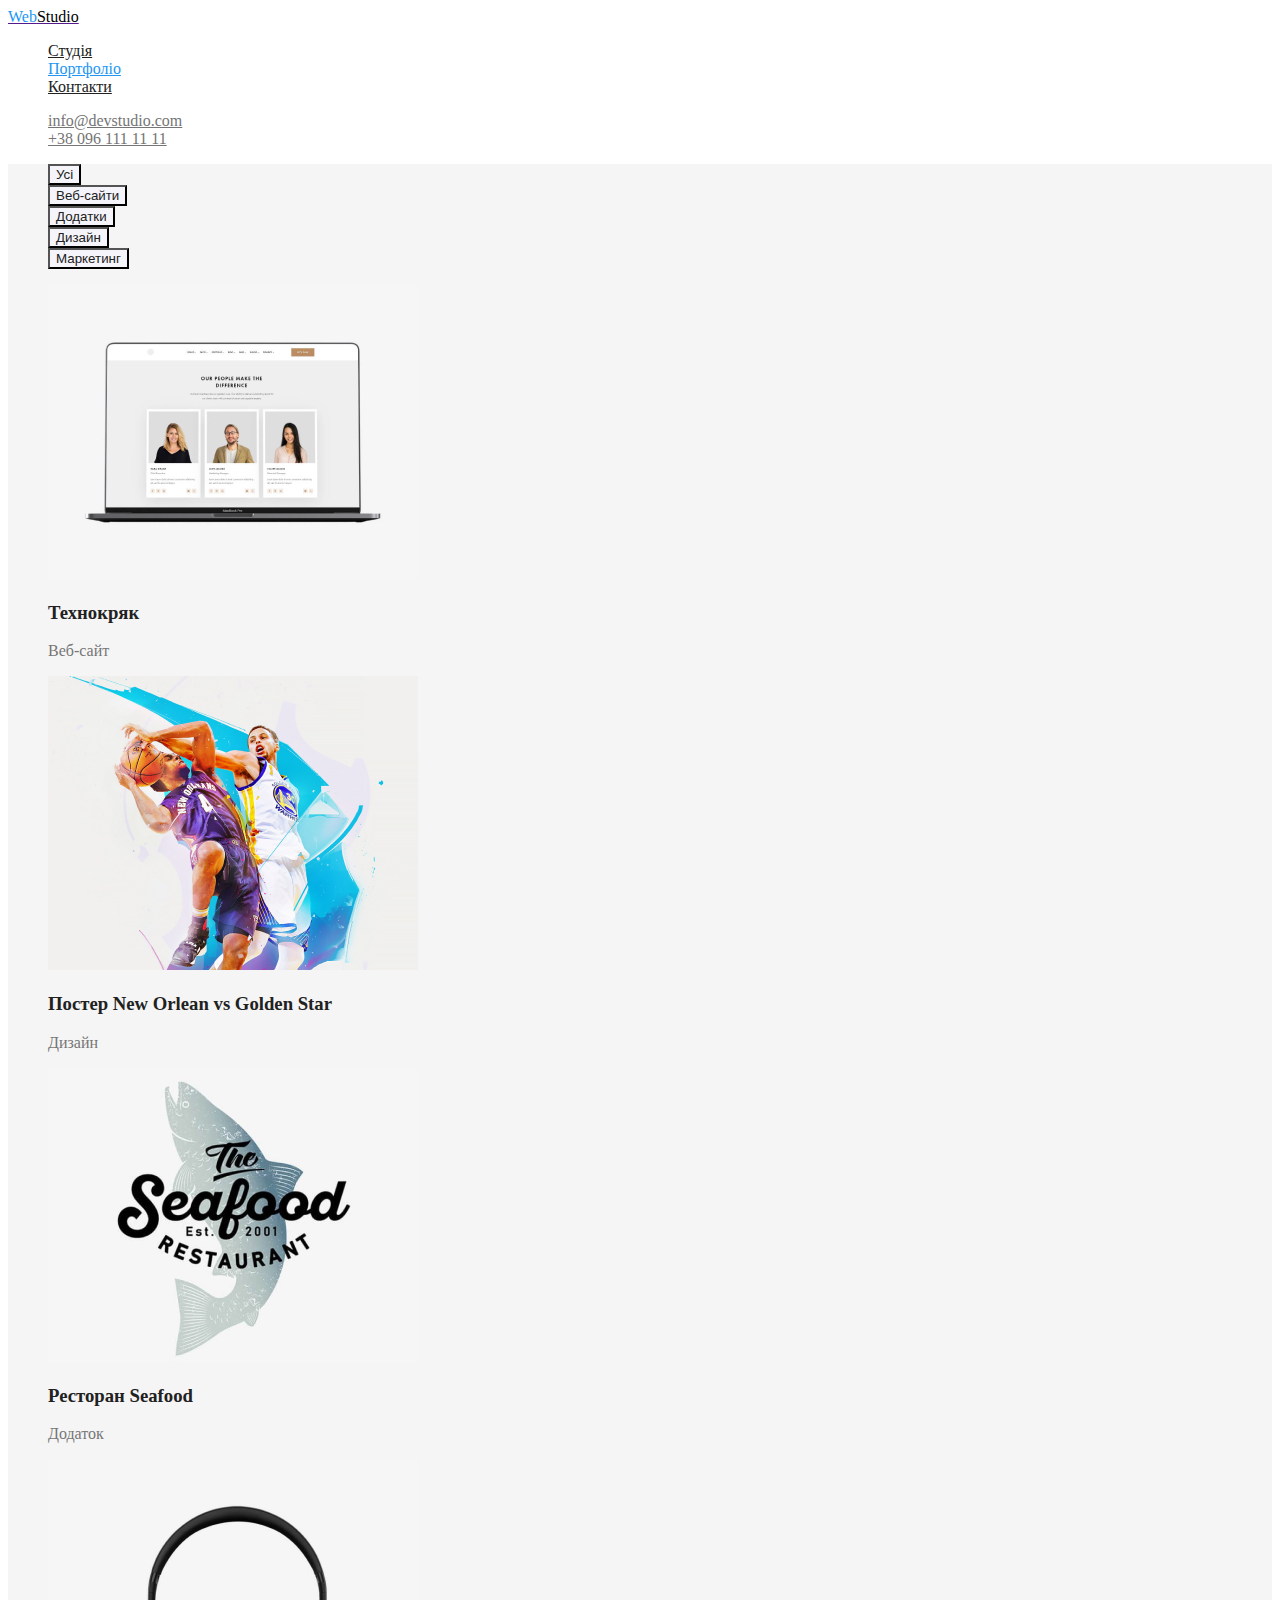
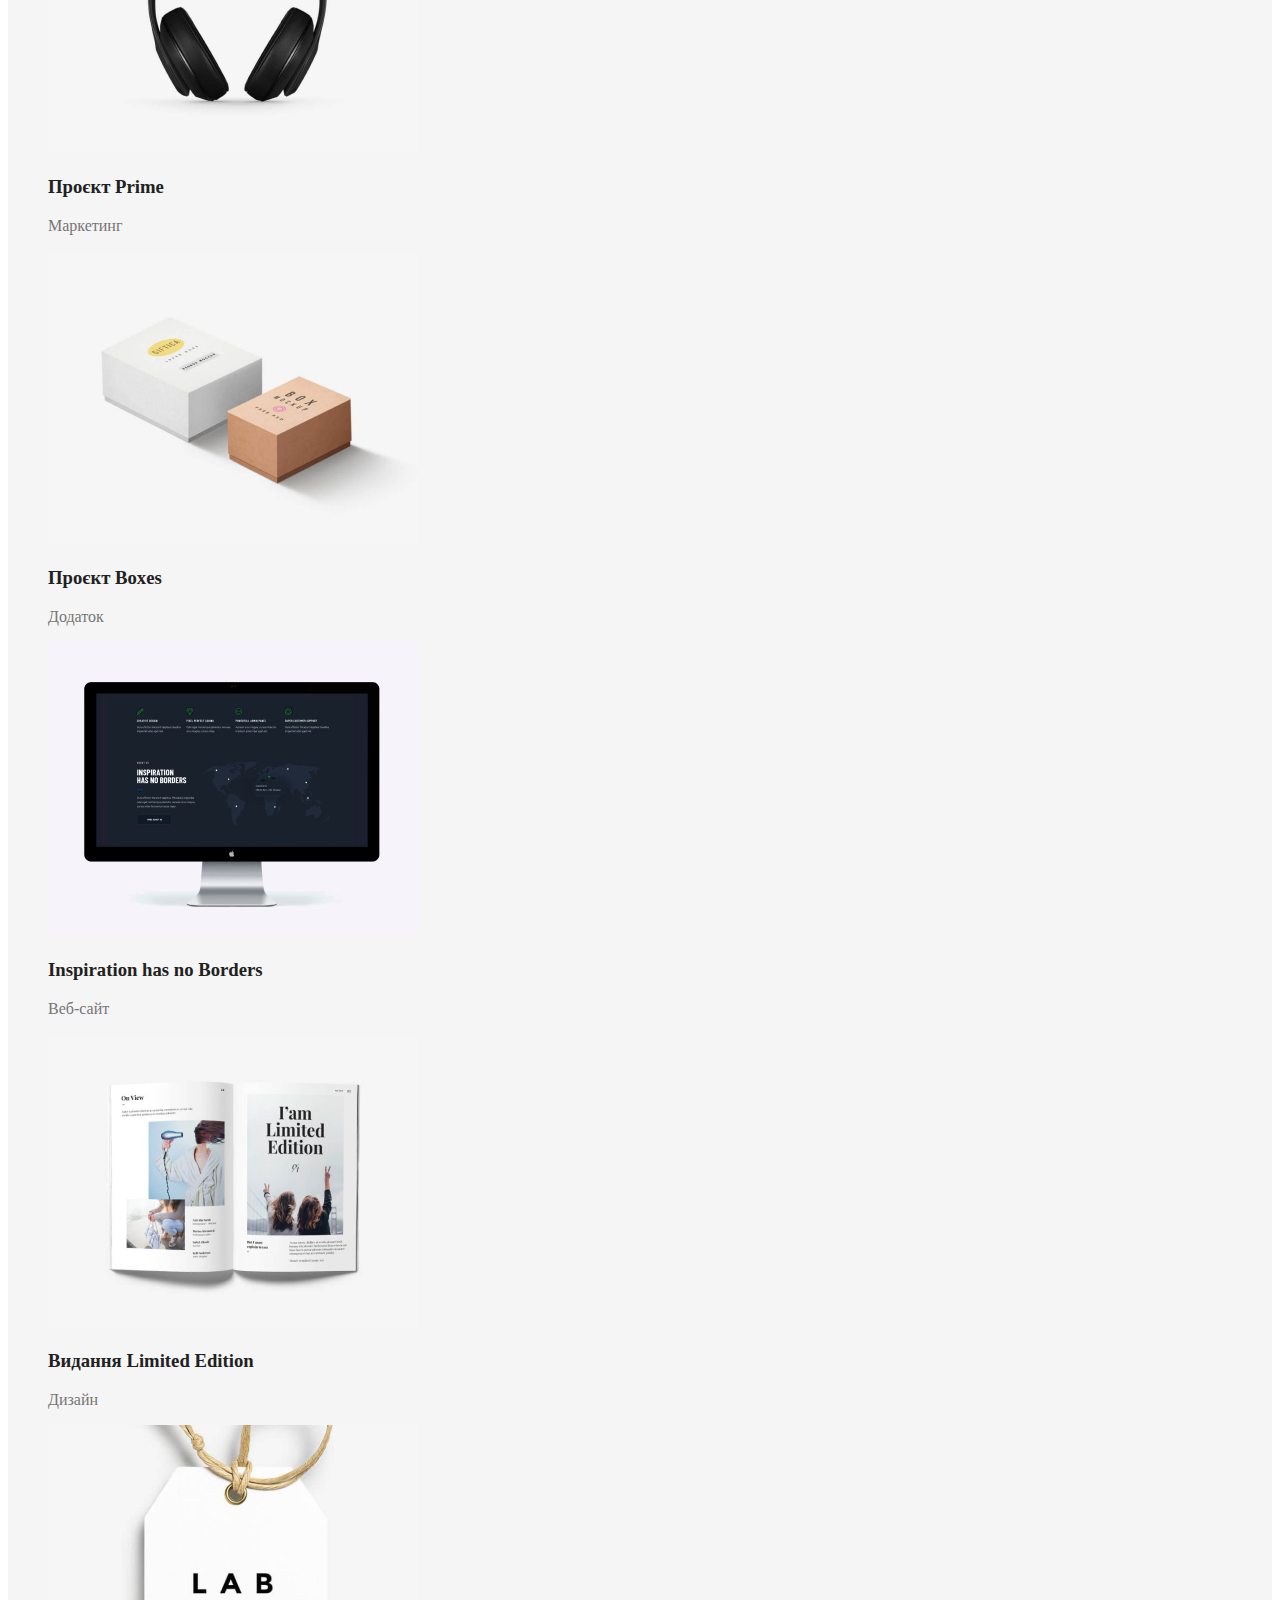
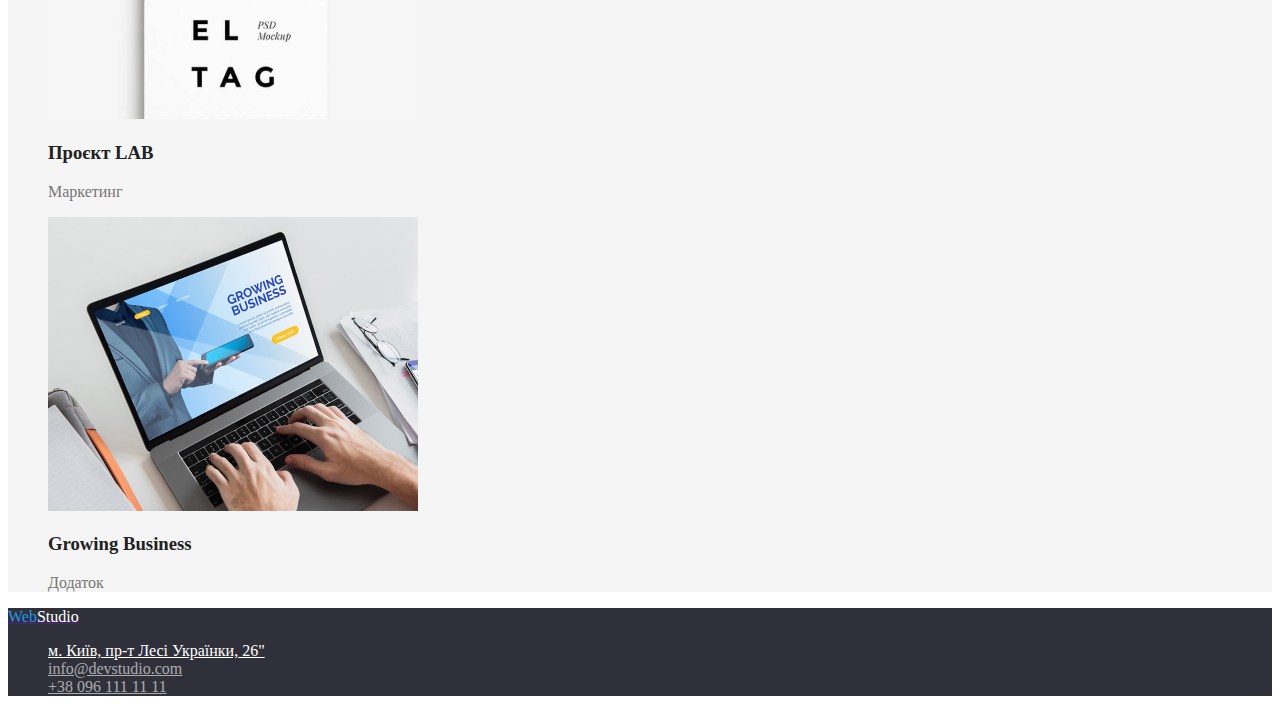
==== portfolio.html @ 0e962ab5 "Цвет" ====
<!DOCTYPE html>
<html lang="en">
<head>
    <meta charset="UTF-8">
    <meta http-equiv="X-UA-Compatible" content="IE=edge">
    <meta name="viewport" content="width=device-width, initial-scale=1.0">
    <title>Document</title>
    <link rel="stylesheet" href="./css/styles.css">
</head>
<body>
    <header>
        <nav>
            <a href="" class="logo"><span class="text">Web</span><span class="text-1">Studio</span> </a>
    
            <ul class="site-nav list">
                <li><a href="./index.html" class="link">Студія</a></li>
                <li><a href="" class="link current">Портфоліо</a></li>
                <li><a href="" class="link">Контакти</a></li>
            </ul>
        </nav>
    
        <ul class="contacts list">
            <li><a href="mailto:info@devstudio.com" class="link-1">info@devstudio.com</a></li>
            <li><a href="tel:+380961111111" class="link-1">+38 096 111 11 11</a></li>
        </ul>
    </header>

    <main>
        <section class="section">
            <ul>
                <li>
                    <button type="button" class="button secondary">Усі</button>
                </li>
                <li>
                    <button type="button" class="button secondary">Веб-сайти</button>
                </li>
                <li>
                    <button type="button" class="button secondary">Додатки</button>
                </li>
                <li>
                    <button type="button" class="button secondary">Дизайн</button>
                </li>
                <li>
                    <button type="button" class="button secondary">Маркетинг</button>
                </li>
            </ul>

            <ul>
                <li>
                    <img src="images/img.jpg" alt="Технокряк" width="370">
                    <h3>Технокряк</h3>
                    <p>Веб-сайт</p>
                </li>
                <li>
                    <img src="images/img(1).jpg" alt="Баскетбол" width="370">
                    <h3>Постер New Orlean vs Golden Star</h3>
                    <p>Дизайн</p>
                </li>
                <li>
                    <img src="images/img(2).jpg" alt="Ресторан" width="370">
                    <h3>Ресторан Seafood</h3>
                    <p>Додаток</p>
                </li>
                <li>
                    <img src="images/img(3).jpg" alt="Наушники" width="370">
                    <h3>Проєкт Prime</h3>
                    <p>Маркетинг</p>
                </li>
                <li>
                    <img src="images/img(4).jpg" alt="Коробки" width="370">
                    <h3>Проєкт Boxes</h3>
                    <p>Додаток</p>
                </li>
                <li>
                    <img src="images/img(5).jpg" alt="Наушники" width="370">
                    <h3>Inspiration has no Borders</h3>
                    <p>Веб-сайт</p>
                </li>
                
                <li>
                    <img src="images/img(6).jpg" alt="Книга" width="370">
                    <h3>Видання Limited Edition</h3>
                    <p>Дизайн</p>
                </li>
                <li>
                    <img src="images/img(7).jpg" alt="Брелок" width="370">
                    <h3>Проєкт LAB</h3>
                    <p>Маркетинг</p>
                </li>
                <li>
                    <img src="images/img(8).jpg" alt="Ноутбук" width="370">
                    <h3>Growing Business</h3>
                    <p>Додаток</p>
                </li>

            </ul>

        </section>

    </main>

    <footer class="footer">
        <a href="" class="logo"><span class="text">Web</span><span class="text-2">Studio</span> </a>
        <ul class="contacts list">
            <li><a href="" class="link-2">м. Київ, пр-т Лесі Українки, 26"</a></li>
            <li><a href="mailto:info@devstudio.com" class="link-3">info@devstudio.com</a></li>
            <li><a href="tel:+380961111111" class="link-3">+38 096 111 11 11</a></li>
        </ul>
    </footer>
        
</body>
</html>
---- css/styles.css ----
:root{
    --primery-text-color:#757575;
    --title-text-color:#212121;
    --accent-color:#2196F3;
    --primary-white-color:#FFFFFF;
}

body{
    color:var(--primery-text-color);
    background-color: var(--primary-white-color);
}
ul{
    list-style: none;
}
.text{
    color: var(--accent-color);
}
.text-1{
    color: #000000;
}
.text-2{
    color: var(--primary-white-color);
}
/* site-nav */
.site-nav{
    color: var(--title-text-color);
}
.site-nav .link:hover,
.site-nav .link:focus,
.contacts .link-1:hover,
.contacts .link-1:focus,
.contacts .link:hover,
.contacts .link:focus,
.contacts .link-2:hover,
.contacts .link-2:focus,
.contacts .link-3:hover,
.contacts .link-3:focus {
    color: var(--accent-color);
}
.link{
    color: var(--title-text-color);
}
.link-1{
    color:var(--primary-text-color);
}
.link-2{
    color: #FFFFFF;
}
.link-3{
    color: rgba(255, 255, 255, 0.6);
}
.site-nav .link.current{
    color: var(--accent-color);
}

/* section */
.section{
    background-color: #F5F5F5;
}
.section-1{
    background-color: #F5F4FA;
}
/* hero */
.hero, .footer{
    background-color: #2F303A;
}
.hero-title{
    color: #FFFFFF;
}

h2,h3{
    color:var(--title-text-color);
}
.adress{
    color: #FFFFFF;
}
/* Button */
.button{
    color: var(--primary-text-color);
    background-color: var(--primary-white-color);
}

.button.primary{
    background-color: var(--accent-color);
    color: var(--primary-white-color);
}
.button.secondary{
    background-color: #F5F4FA;
    color: var(--title-text-color);
}
.button.secondary:hover,
.button.secondary:focus{
    color: var(--primary-white-color);
    background-color: var(--accent-color);
}





/* цвет основного текста  #757575 */
/* цвет вторичного текста #212121 */
/* белый #FFFFFF */
/* акцент #2196F3 */
/* вторичный цвет фона #F5F4FA */
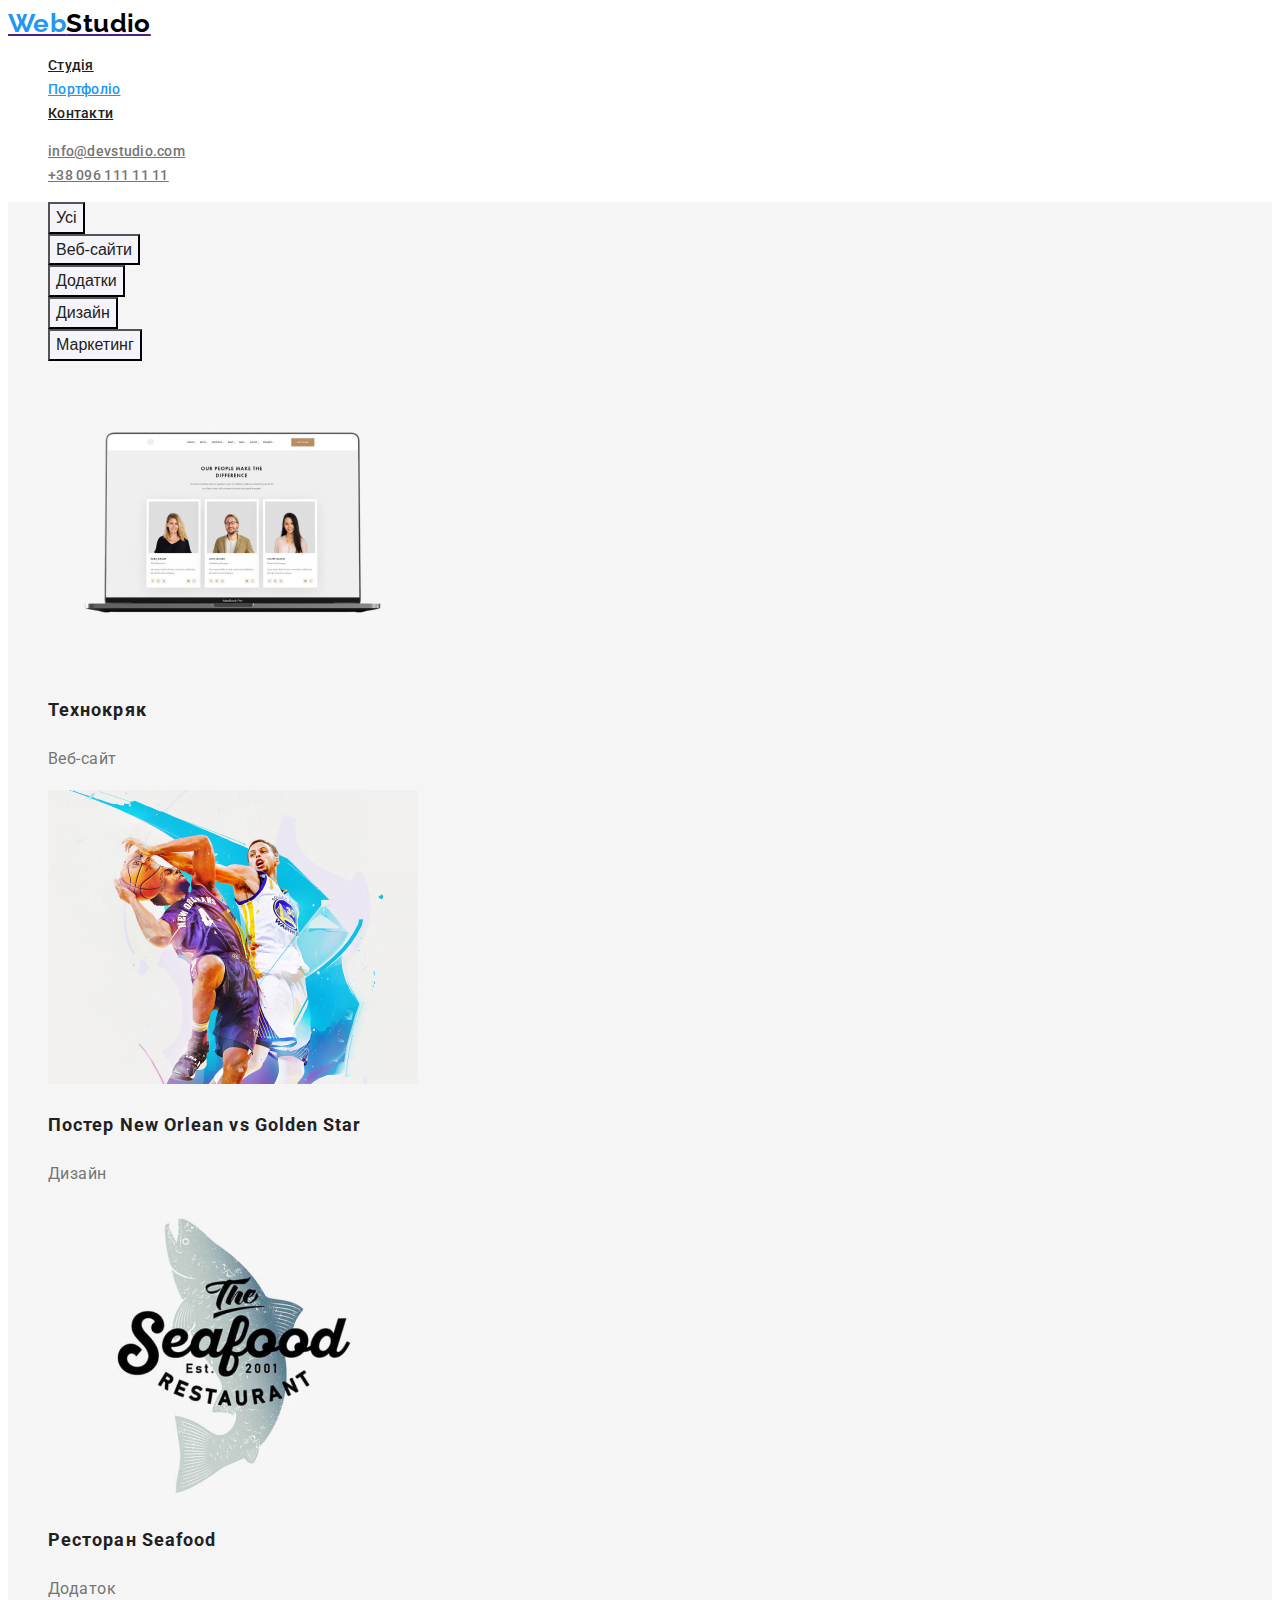
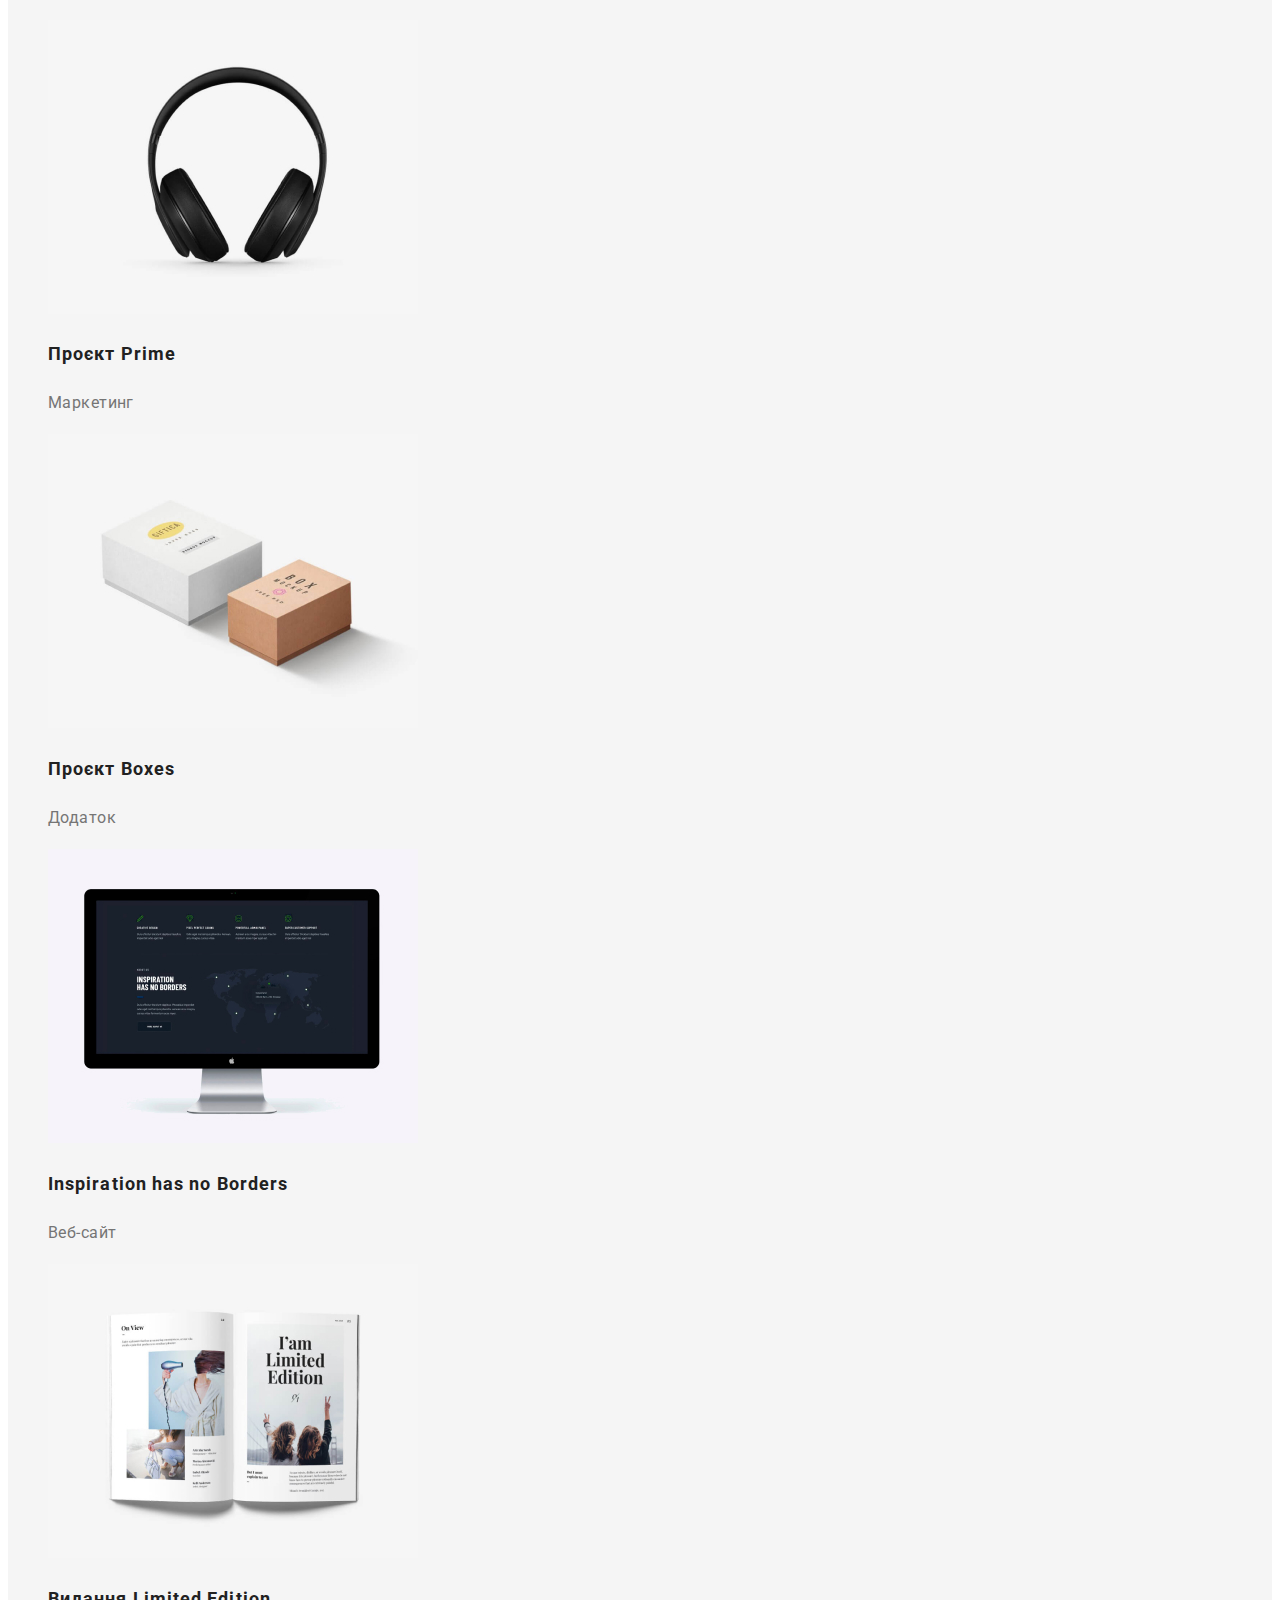
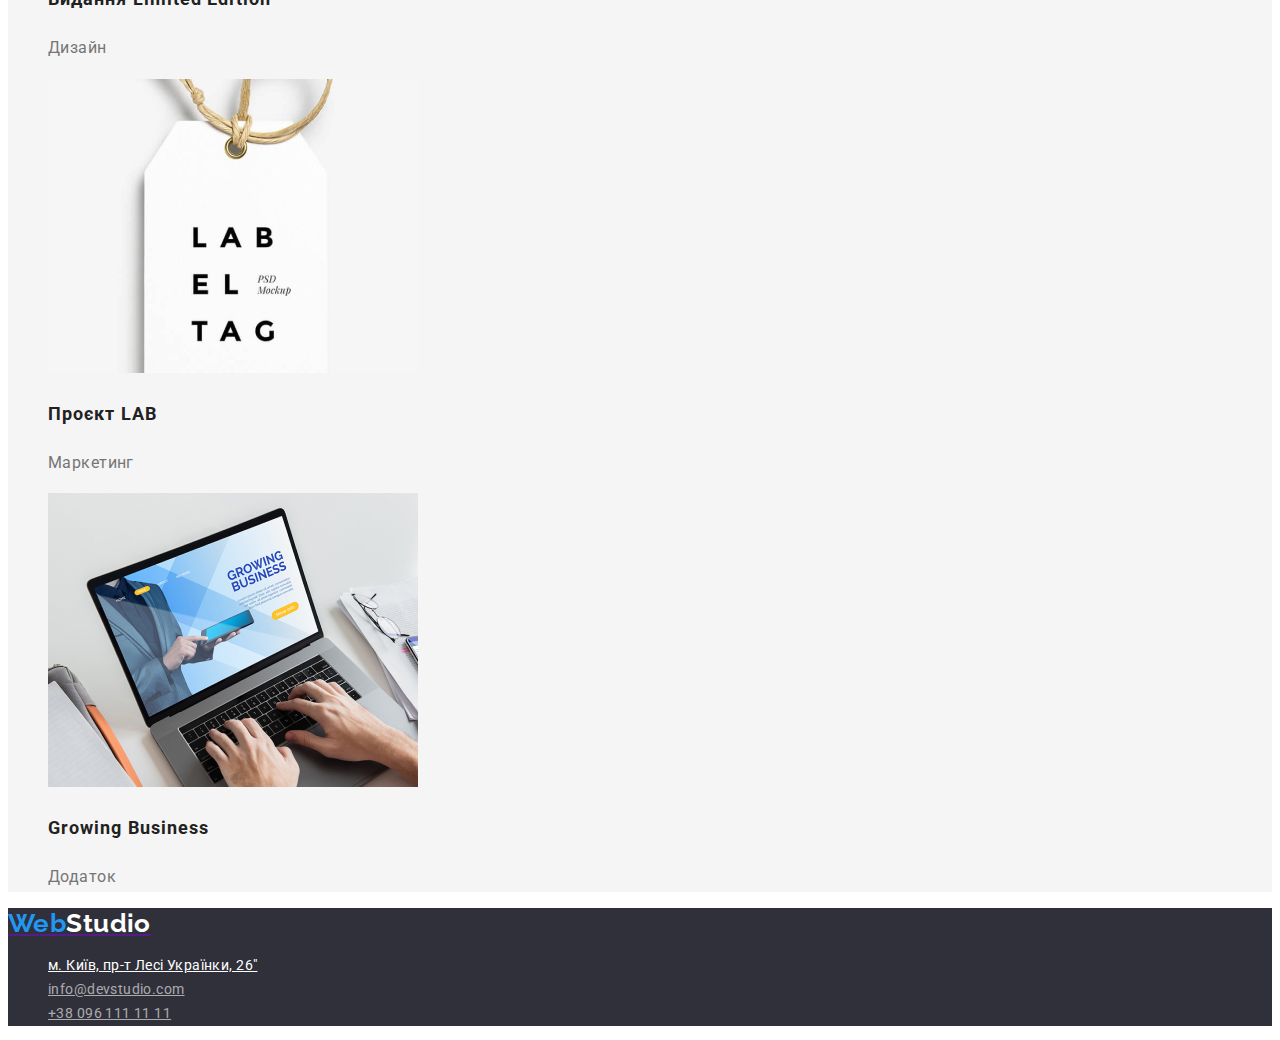
==== commit 8678392d: "Шрифты" ====
--- a/portfolio.html
+++ b/portfolio.html
@@ -4,7 +4,10 @@
     <meta charset="UTF-8">
     <meta http-equiv="X-UA-Compatible" content="IE=edge">
     <meta name="viewport" content="width=device-width, initial-scale=1.0">
-    <title>Document</title>
+    <title>Portfolio</title>
+    <link
+        href="https://fonts.googleapis.com/css2?family=Montserrat:ital,wght@0,700;1,400&family=Raleway:wght@700&family=Roboto:wght@400;500;700;900&display=swap"
+        rel="stylesheet">
     <link rel="stylesheet" href="./css/styles.css">
 </head>
 <body>
@@ -27,7 +30,7 @@
 
     <main>
         <section class="section">
-            <ul>
+            <ul class="feature-list">
                 <li>
                     <button type="button" class="button secondary">Усі</button>
                 </li>
@@ -45,52 +48,52 @@
                 </li>
             </ul>
 
-            <ul>
+            <ul class="feature-list">
                 <li>
                     <img src="images/img.jpg" alt="Технокряк" width="370">
-                    <h3>Технокряк</h3>
-                    <p>Веб-сайт</p>
+                    <h2 class="title-2">Технокряк</h2>
+                    <p class="text-4">Веб-сайт</p>
                 </li>
                 <li>
                     <img src="images/img(1).jpg" alt="Баскетбол" width="370">
-                    <h3>Постер New Orlean vs Golden Star</h3>
-                    <p>Дизайн</p>
+                    <h2 class="title-2">Постер New Orlean vs Golden Star</h2>
+                    <p class="text-4">Дизайн</p>
                 </li>
                 <li>
                     <img src="images/img(2).jpg" alt="Ресторан" width="370">
-                    <h3>Ресторан Seafood</h3>
-                    <p>Додаток</p>
+                    <h2 class="title-2">Ресторан Seafood</h2>
+                    <p class="text-4">Додаток</p>
                 </li>
                 <li>
                     <img src="images/img(3).jpg" alt="Наушники" width="370">
-                    <h3>Проєкт Prime</h3>
-                    <p>Маркетинг</p>
+                    <h2 class="title-2">Проєкт Prime</h2>
+                    <p class="text-4">Маркетинг</p>
                 </li>
                 <li>
                     <img src="images/img(4).jpg" alt="Коробки" width="370">
-                    <h3>Проєкт Boxes</h3>
-                    <p>Додаток</p>
+                    <h2 class="title-2">Проєкт Boxes</h2>
+                    <p class="text-4">Додаток</p>
                 </li>
                 <li>
                     <img src="images/img(5).jpg" alt="Наушники" width="370">
-                    <h3>Inspiration has no Borders</h3>
-                    <p>Веб-сайт</p>
+                    <h2 class="title-2">Inspiration has no Borders</h2>
+                    <p class="text-4">Веб-сайт</p>
                 </li>
                 
                 <li>
                     <img src="images/img(6).jpg" alt="Книга" width="370">
-                    <h3>Видання Limited Edition</h3>
-                    <p>Дизайн</p>
+                    <h2 class="title-2">Видання Limited Edition</h2>
+                    <p class="text-4">Дизайн</p>
                 </li>
                 <li>
                     <img src="images/img(7).jpg" alt="Брелок" width="370">
-                    <h3>Проєкт LAB</h3>
-                    <p>Маркетинг</p>
+                    <h2 class="title-2">Проєкт LAB</h2>
+                    <p class="text-4">Маркетинг</p>
                 </li>
                 <li>
                     <img src="images/img(8).jpg" alt="Ноутбук" width="370">
-                    <h3>Growing Business</h3>
-                    <p>Додаток</p>
+                    <h2 class="title-2">Growing Business</h2>
+                    <p class="text-4">Додаток</p>
                 </li>
 
             </ul>
--- a/css/styles.css
+++ b/css/styles.css
@@ -8,7 +8,17 @@
 body{
     color:var(--primery-text-color);
     background-color: var(--primary-white-color);
+    font-family: Roboto, sans-serif;
+    letter-spacing: 0.03em;
+    font-size: 14px;
+    line-height: 1.71;
 }
+.logo{
+    font-family: Raleway;
+    font-weight: 700;
+    font-size: 26px;
+    line-height: 1.19;
+        }
 ul{
     list-style: none;
 }
@@ -22,9 +32,25 @@
     color: var(--primary-white-color);
 }
 /* site-nav */
-.site-nav{
+.site-nav .link{
     color: var(--title-text-color);
+    font-weight: 500;
+        font-size: 14px;
+        line-height: 1.14;
+        letter-spacing: 0.02em;
+       
 }
+.contacts .link-1{
+    font-weight: 500;
+        font-size: 14px;
+        line-height: 1.14;
+        letter-spacing: 0.02em;
+}
+.contacts .link-2, .link-3{
+    font-size: 14px;
+        line-height: 1.71;
+}
+
 .site-nav .link:hover,
 .site-nav .link:focus,
 .contacts .link-1:hover,
@@ -60,17 +86,52 @@
 .section-1{
     background-color: #F5F4FA;
 }
+.section-title{
+        font-weight: 700;
+        font-size: 36px;
+        line-height: 1.16;
+}
+.feature-list .title{
+            font-weight: 700;
+            font-size: 14px;
+            line-height: 1.14;
+}
+.feature-list .title-1{
+        font-weight: 500;
+        font-size: 16px;
+        line-height: 1.18;
+}
+.feature-list .text-3{
+        font-size: 16px;
+        line-height: 1.18;
+}
+.feature-list .title-2{
+        font-weight: 700;
+        font-size: 18px;
+        line-height: 2;
+        letter-spacing: 0.06em;
+}
+.feature-list .text-4{
+        font-size: 16px;
+        line-height: 1.87;
+}
 /* hero */
 .hero, .footer{
     background-color: #2F303A;
 }
 .hero-title{
     color: #FFFFFF;
-}
+    font-weight: 900;
+        font-size: 44px;
+        line-height: 1.36;
+        text-align: center;
+        letter-spacing: 0.06em;
+        }
 
 h2,h3{
     color:var(--title-text-color);
 }
+
 .adress{
     color: #FFFFFF;
 }
@@ -78,11 +139,21 @@
 .button{
     color: var(--primary-text-color);
     background-color: var(--primary-white-color);
+    cursor: pointer;
+        font-weight: 700;
+        font-size: 16px;
+        line-height: 1.87;
+}
+.feature-list .button.secondary{
+        font-weight: 500;
+        font-size: 16px;
+        line-height: 1.62;
 }
 
 .button.primary{
     background-color: var(--accent-color);
     color: var(--primary-white-color);
+    
 }
 .button.secondary{
     background-color: #F5F4FA;
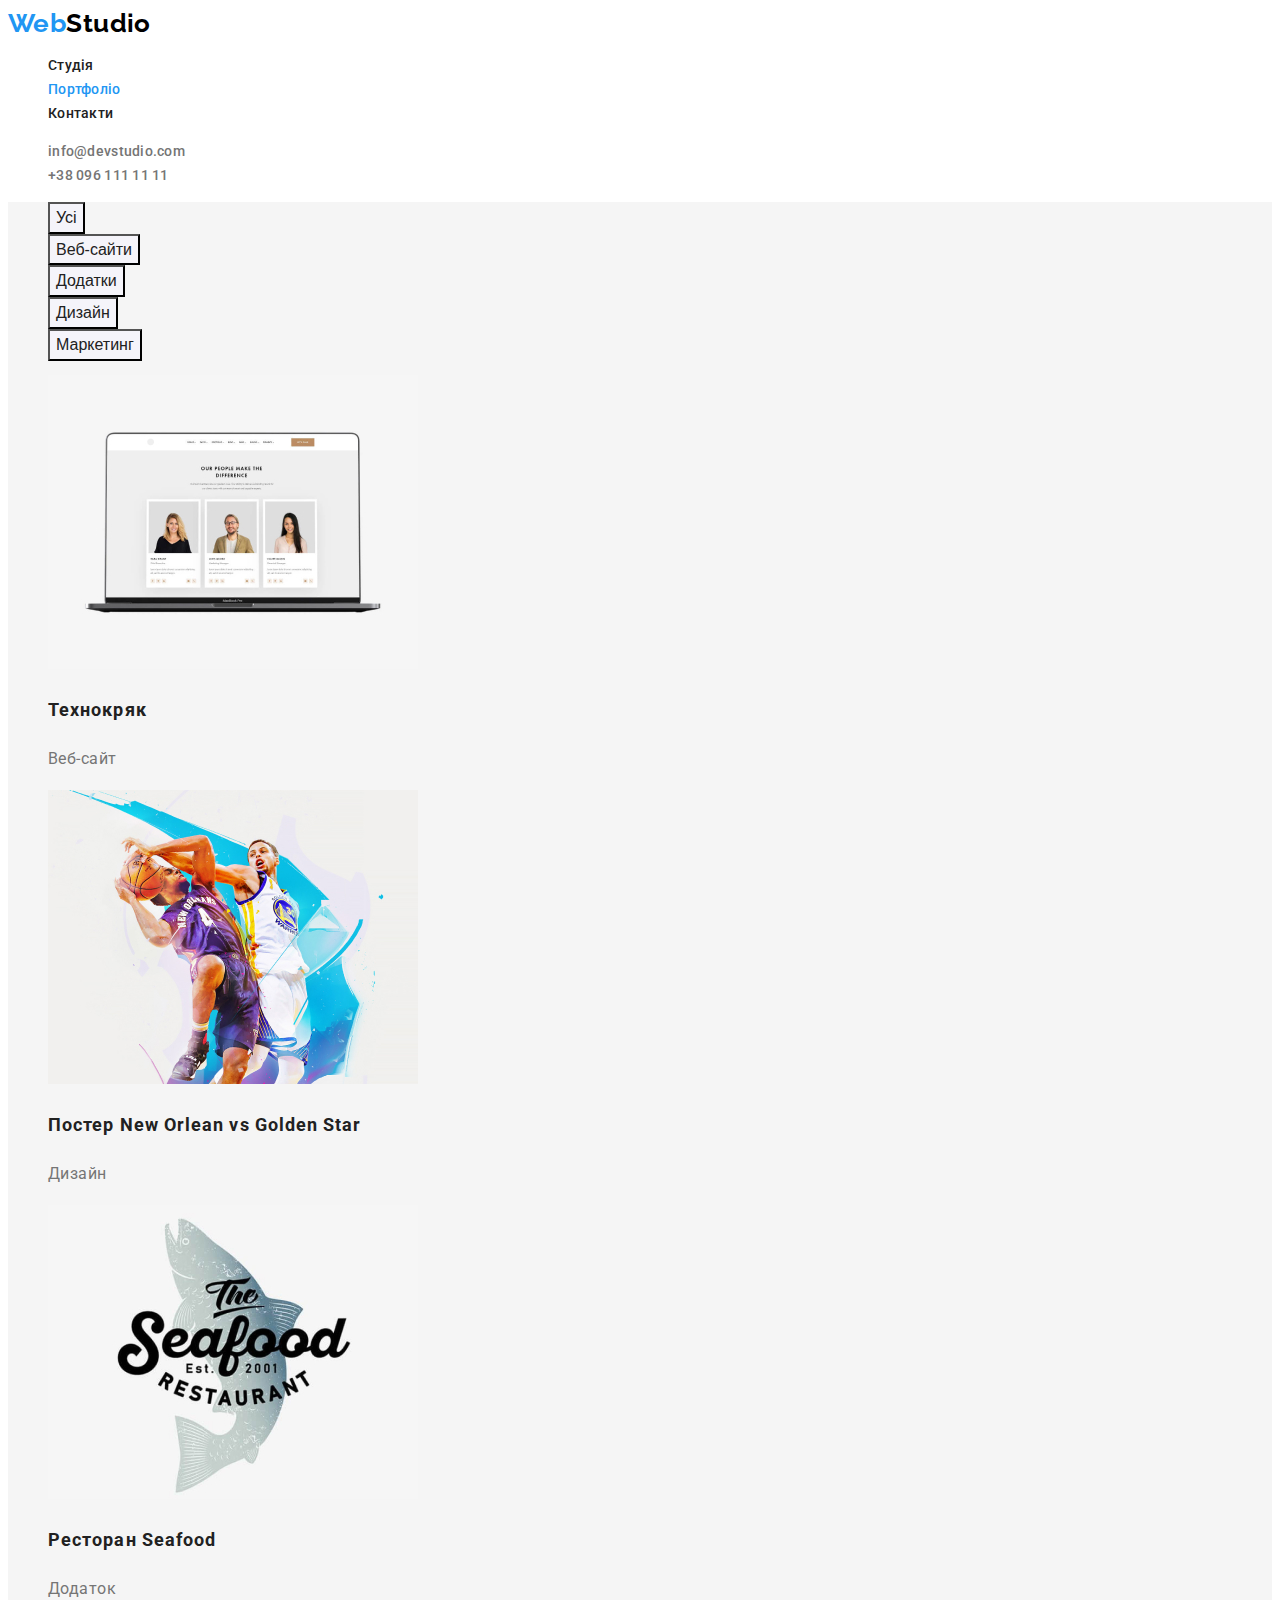
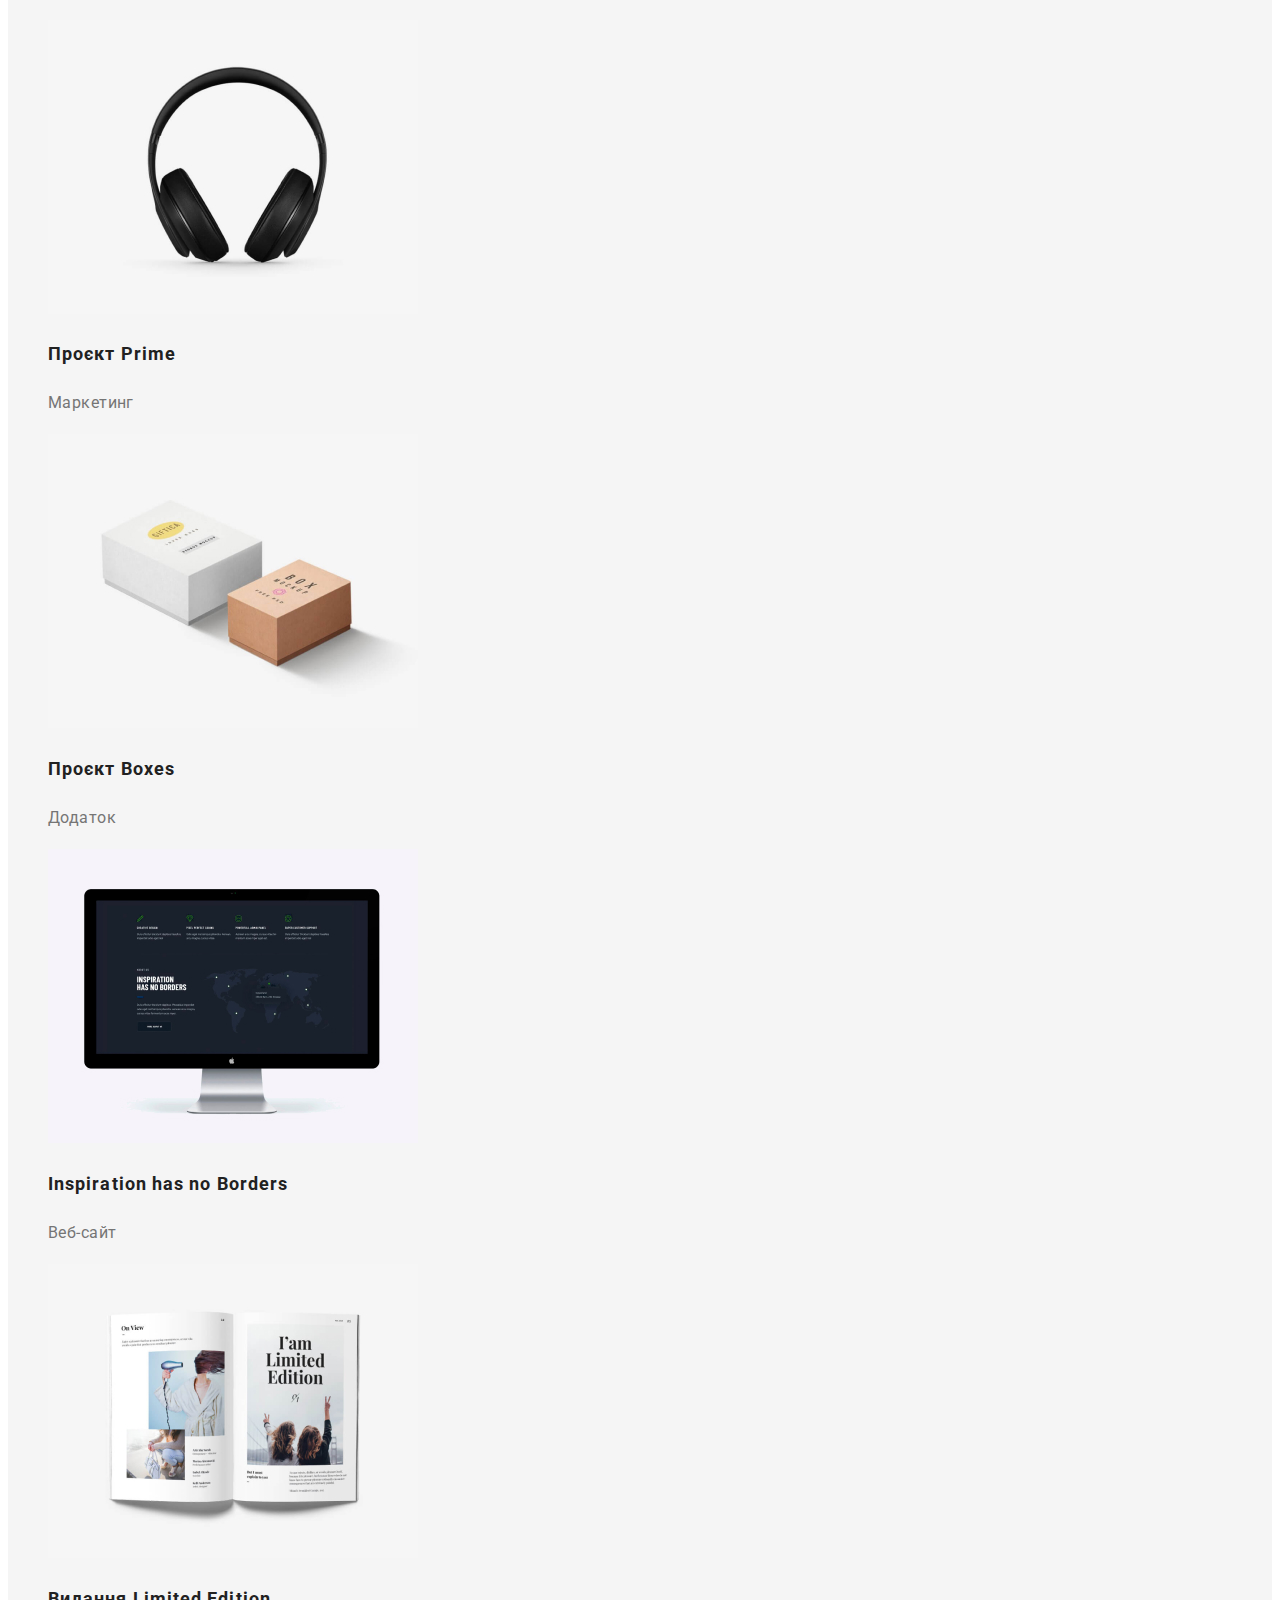
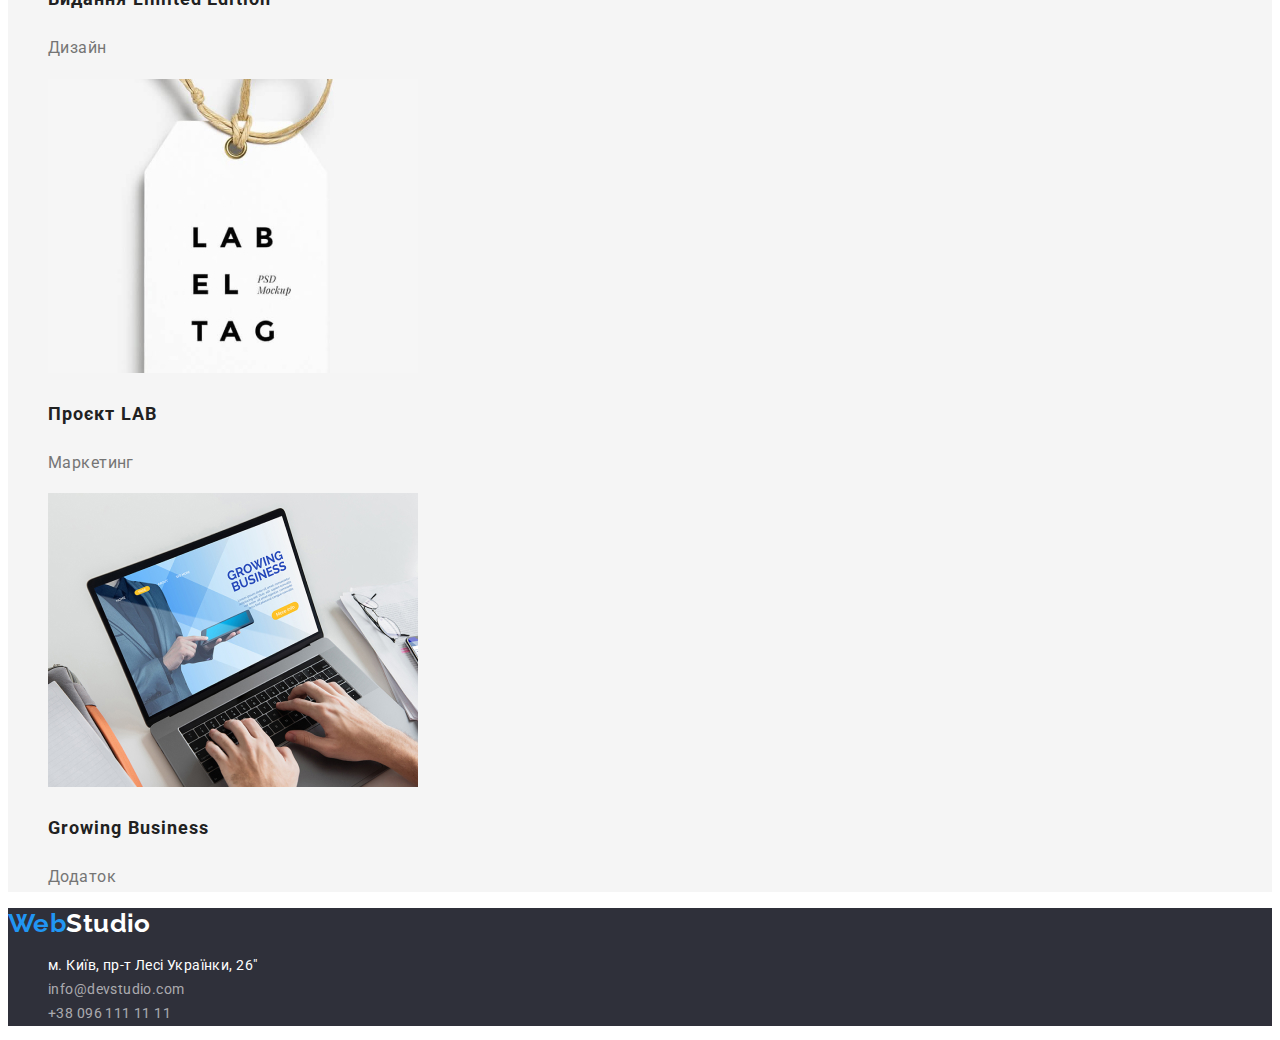
==== commit f8d29835: "ДЗ 2 исправления" ====
--- a/portfolio.html
+++ b/portfolio.html
@@ -13,7 +13,7 @@
 <body>
     <header>
         <nav>
-            <a href="" class="logo"><span class="text">Web</span><span class="text-1">Studio</span> </a>
+            <a href="./index.html" class="logo"><span class="text">Web</span><span class="text-1">Studio</span> </a>
     
             <ul class="site-nav list">
                 <li><a href="./index.html" class="link">Студія</a></li>
--- a/css/styles.css
+++ b/css/styles.css
@@ -12,6 +12,12 @@
     letter-spacing: 0.03em;
     font-size: 14px;
     line-height: 1.71;
+}
+h1 {
+    text-transform: uppercase;
+}
+a{
+    text-decoration: none;
 }
 .logo{
     font-family: Raleway;
@@ -83,8 +89,14 @@
 .section{
     background-color: #F5F5F5;
 }
+.section .section-title{
+    color: var(--title-text-color);
+}
 .section-1{
     background-color: #F5F4FA;
+}
+.section-1 .section-title{
+    color: var(--title-text-color);
 }
 .section-title{
         font-weight: 700;
@@ -92,11 +104,13 @@
         line-height: 1.16;
 }
 .feature-list .title{
+            color: var(--title-text-color);
             font-weight: 700;
             font-size: 14px;
             line-height: 1.14;
 }
 .feature-list .title-1{
+        color: var(--title-text-color);
         font-weight: 500;
         font-size: 16px;
         line-height: 1.18;
@@ -106,6 +120,7 @@
         line-height: 1.18;
 }
 .feature-list .title-2{
+        color: var(--title-text-color);
         font-weight: 700;
         font-size: 18px;
         line-height: 2;
@@ -128,9 +143,7 @@
         letter-spacing: 0.06em;
         }
 
-h2,h3{
-    color:var(--title-text-color);
-}
+
 
 .adress{
     color: #FFFFFF;
@@ -169,6 +182,7 @@
 
 
 
+
 /* цвет основного текста  #757575 */
 /* цвет вторичного текста #212121 */
 /* белый #FFFFFF */
